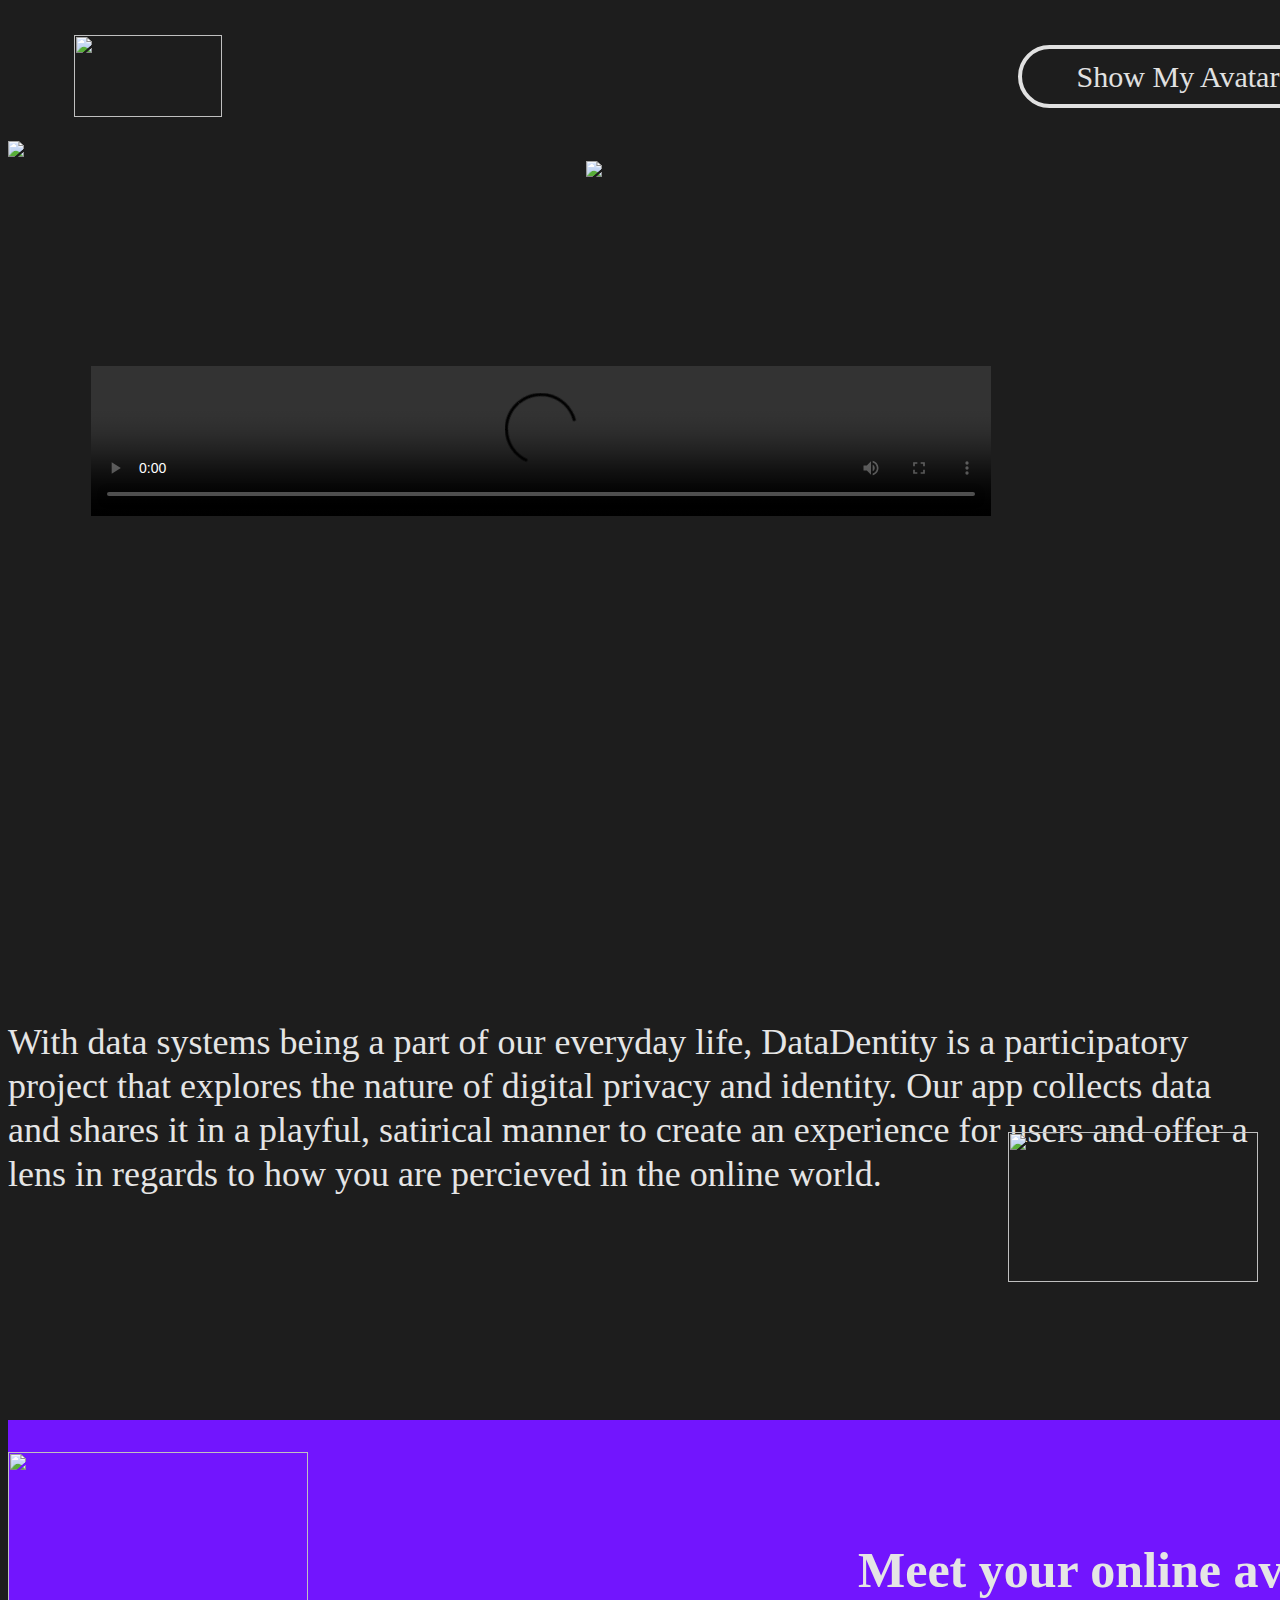
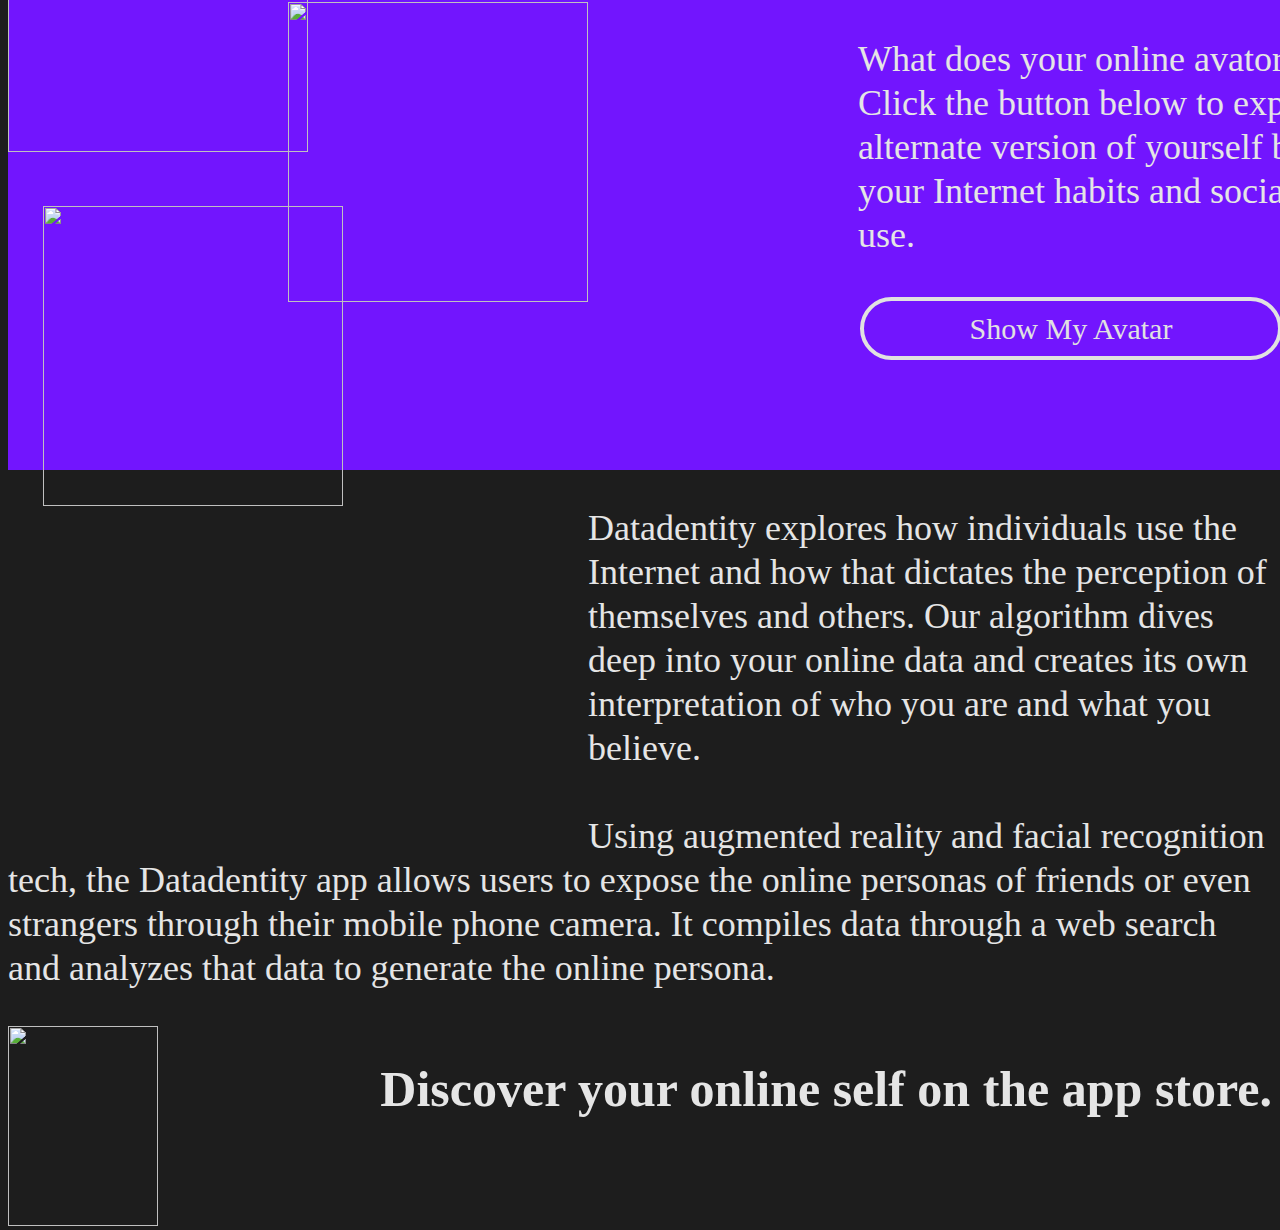
==== index.html @ 777b7f0d "Add files via upload" ====
<!DOCTYPE html>
<html>
    <head>
        <link href="stylesupdated.css" rel="stylesheet">
        <title>Datadentity</title>
    </head>
    <body>
        <div class="navBar" style="padding-left:66px; padding-top: 27px">
            <a href="index.html"><img src="assets/logo.png" width=148 height=82 > </a>
            <!--TODO update link to the generate page-->
            <a href="page2.html" class="button navbutton">Show My Avatar</a>
        </div>

        <div id = "headerImage">
            <img src="assets/headerimage.png" height=524>
        </div>

        <div id="scrollImage">
            <img src="assets/scroll.png" height=40>
        </div>
<p class="marquee">
  <span> WHO ARE YOU TO US? WHO AM I TO YOU? WHO ARE WE TO EACH OTHER? WHO ARE YOU TO US? WHO AM I TO YOU? WHO ARE WE TO EACH OTHER? WHO ARE YOU TO US? WHO AM I TO YOU? WHO ARE WE TO EACH OTHER? WHO ARE YOU TO US? WHO AM I TO YOU? WHO ARE WE TO EACH OTHER? -&nbsp;</span>
</p>

<div id="video">
    <video width="900" controls>
        <source src="assets/datadentityVideo.mp4" type="video/mp4">
    </video>
</div>


<div id="bodytext1">
    <div id=vidtext>
            <p>With data systems being a part of our everyday life, DataDentity is a participatory project 
                that explores the nature of digital privacy and identity. Our app collects data and shares 
                it in a playful, satirical manner to create an experience for users 
                and offer a lens in regards to how you are percieved in the online world.</p>
    </div>
</div>

<div id="vidlogo">
    <img src="assets/logo.png" width=250 height=150 >
</div>
    

        <div class="purplebox">
            <div id="avatartext">
                <h1>Meet your online avatar.</h1>
                <p>What does your online avator look like? Click the button below to experience an alternate version of yourself based on your Internet habits and social media use.</p>
                <a  href="page2.html" class="button outlinedbutton">Show My Avatar</a>  
            </div>
            <div id="pics">
            <div id="avatar1">
                <img src="assets/birdimage.png" width=300 height=300>
            </div>
            <div id="avatar2">
                <img src="assets/dogimage.png" width=300 height=300>
            </div>
            <div id="avatar3">
                <img src="assets/pandaimage.png" width=300 height=300>
            </div>
        </div>
</div>


<div id="bodytext2">
    <p>Datadentity explores how individuals use the Internet and how that dictates the perception
         of themselves and others. Our algorithm dives deep into your online data and creates its 
         own interpretation of who you are and what you believe. <br><br>

        Using augmented reality and facial recognition tech, the Datadentity app allows users to 
        expose the online personas of friends or even strangers through their mobile phone camera. 
        It compiles data through a web search and analyzes that data to generate the online persona.</p>
</div>


<div id="greybox">
    <div id="appImage">
        <img src="assets/appimage.png" width=150 height=200>
     </div>
    <div id="apptext">
        <h1>Discover your online self on the app store.</h1>
    </div>
</div>

<!-- <div id="footer">
        <img src="assets/logo.png" width=200 height=150>
    </div> -->

    </body>
</html>
---- stylesupdated.css ----
@font-face {
    font-family: 'inter-regular';
    src: url('fonts/inter_regular.eot');
    src: url('fonts/inter_regular.eot?#iefix') format('embedded-opentype');
    src: url('fonts/inter-regular.svg#Inter-Regular') format('svg'),
         url('fonts/inter-regular.ttf') format('truetype'),
         url('fonts/inter-regular.woff') format('woff');
    font-weight: normal;
    font-style: normal;
  }
  @font-face {
    font-family: 'inter-bold';
    src: url('fonts/inter-bold.eot');
    src: url('fonts/inter-bold.eot?#iefix') format('embedded-opentype'),
         url('fonts/inter-bold.svg#Inter-Bold') format('svg'),
         url('fonts/inter-bold.ttf') format('truetype'),
         url('fonts/inter-bold.woff') format('woff');
    font-weight: normal;
    font-style: normal;
  }
  .marquee {
  margin: 0 auto;
  white-space: nowrap;
  
  width: 1630px;
  height: 121px;
 
  top: 831px;
  color: white;
  font-family: inter-bold;
  color: #FD7535;
  font-size: 50px;
}

.marquee span {
  display: inline-block;
  padding-left: 100%;
  animation: marquee 28s linear infinite;
  font-family: inter-bold;
  color: #FD7535;
  font-size: 50px;
}

.marquee2 span {
  animation-delay: 2.5s;
}

@keyframes marquee {
  0% {
    transform: translate(0, 0);
  }
  100% {
    transform: translate(-100%, 0);
  }
}
  
  body{
      background-color: #1D1D1D;
  }
  a {
    text-decoration: none;

  }

  div {
    display: block;
  }
  .button {
      font-family: inter-regular;
      font-size: 30px;
      color: #E1E1E1;
      text-transform: capitalize;
      text-align: center;
      vertical-align: middle;
        display: inline-block;
        margin: 4px 2px;
  }

.navbutton {
	border: 4px solid #E1E1E1;
	border-radius: 100px;
	background: none;
	position: absolute;
  width: 312px;
  line-height: 55px;
	height: 55px;
	left: 1016px;
	top: 41px;
}
.outlinedbutton {
	border: 4px solid #E1E1E1;
	border-radius: 100px;
	background: none;
  width: 414px;
  line-height: 55px;
  height: 55px;
}
.purplebutton {
	border-radius: 100px;
	background: #7215FE;
	position: absolute;
	width: 414px;
	height: 94.54px;
	left: 513px;
	top: 554px;
}
  h1{
	font-family: inter-bold;
	font-style: normal;
	font-size: 50px;
	line-height: 61px;
	color: #E5E5E5;
}

p{
  font-family: inter-regular;
font-style: normal;
font-weight: 500;
font-size: 36px;
line-height: 44px;
color: #E5E5E5;
}

.navBar {
    overflow: hidden;
    padding-bottom: 20px;
     left: 66px;
top: 27px;
  }
  
.navBar a {
    float:left;
  
}

#bodytext1 {
	font-family: inter-regular;
	font-style: normal;
	font-weight: 500;
	font-size: 36px;
	line-height: 44px;
	color: #E5E5E5;
}
#bodytext2 {
	font-family: inter-regular;
	font-style: normal;
	font-weight: 500;
	font-size: 36px;
	line-height: 44px;
	color: #E5E5E5;

}
#bodytext3 {
	font-family: inter-regular;
	font-style: normal;
	font-weight: 500;
	font-size: 26px;
	line-height: 44px;
	color: #E5E5E5;
}
#scrollImage {
    margin-left: auto;
    margin-right: auto;
	width: 108px;
	height: 84px;
	left: 100px;
}

#video {
	display: block;
  margin-left: auto;
  margin-right: auto;
  width: 1098px;
	height: 618px;

}

.purplebox {

  width: 1440px;
  height: 650px;
  /* top: 2427px; */
  background-color: #7215FE;
}



  #generatebutton {
    font-family: inter-regular;
    font-size: 30px;
    line-height: 36px;
    margin-left: auto;
  margin-right: auto;

}

#caption {
  font-family: inter-regular;
	font-style: normal;
	font-weight: 500;
	font-size: 22px;
	line-height: 44px;
	color: #E5E5E5;
}

#avatar1 {
  z-index: 1;
  position: absolute;
}
#avatar2 {
  z-index: 2;
  margin-left:280px;
  position:relative;
  top:150px;
 
}
#avatar3 {
  z-index: 3;
  margin-left: 35px;
  position:relative;
  top: 50px;
}

#vidtext {
  float:left;
}

#vidlogo {
  
    position: relative;
    margin-left: 1000px;
    bottom:100px;

}



#avatartext {
  position:relative;
  margin-left:850px;
  top:120px;

}

#pics {
  position:relative;
  float:left;
  bottom:392px;
  
}

#greybox {
  position: relative;
  background-color: grey;

}

#apptext {
  float:right;
 position:relative;


}


#appImage {
  float:left;
  position: relative;
}



.footer {
  position:fixed;
  bottom: 0;
  width: 100%;
  }
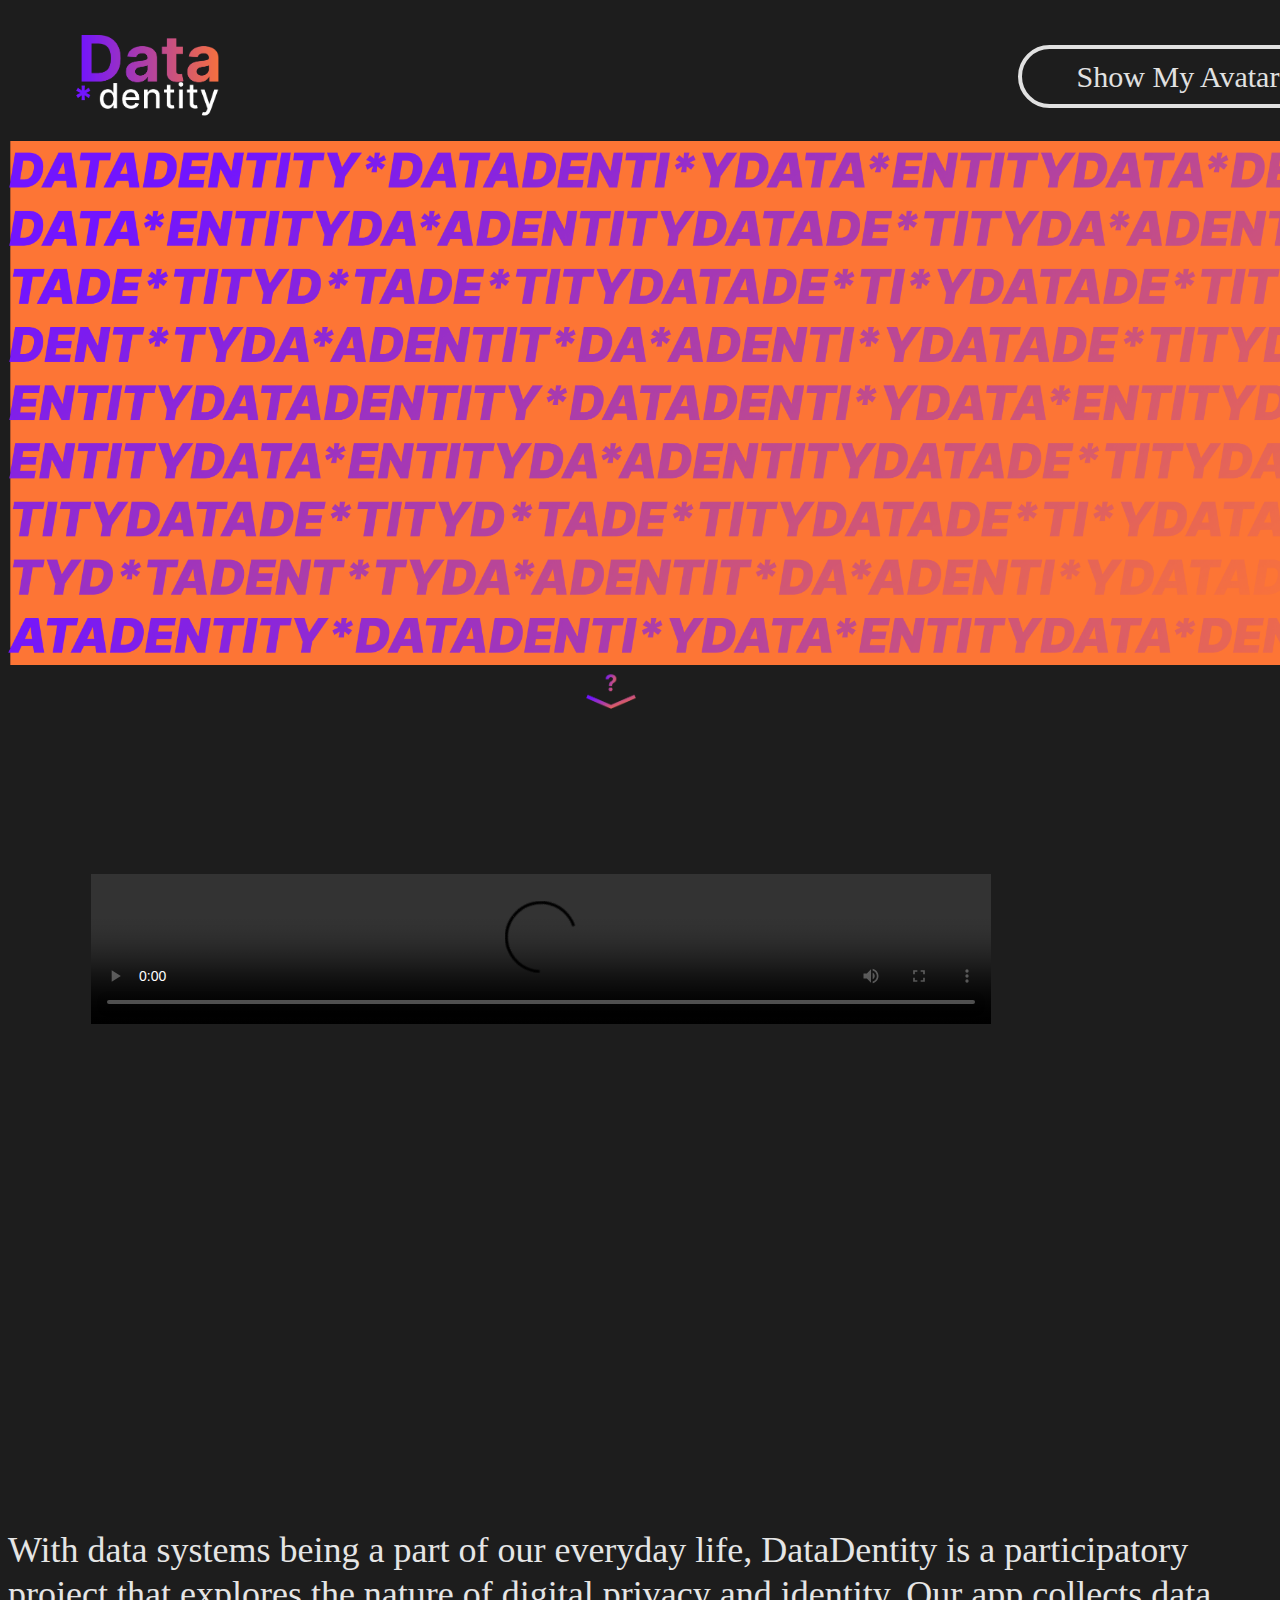
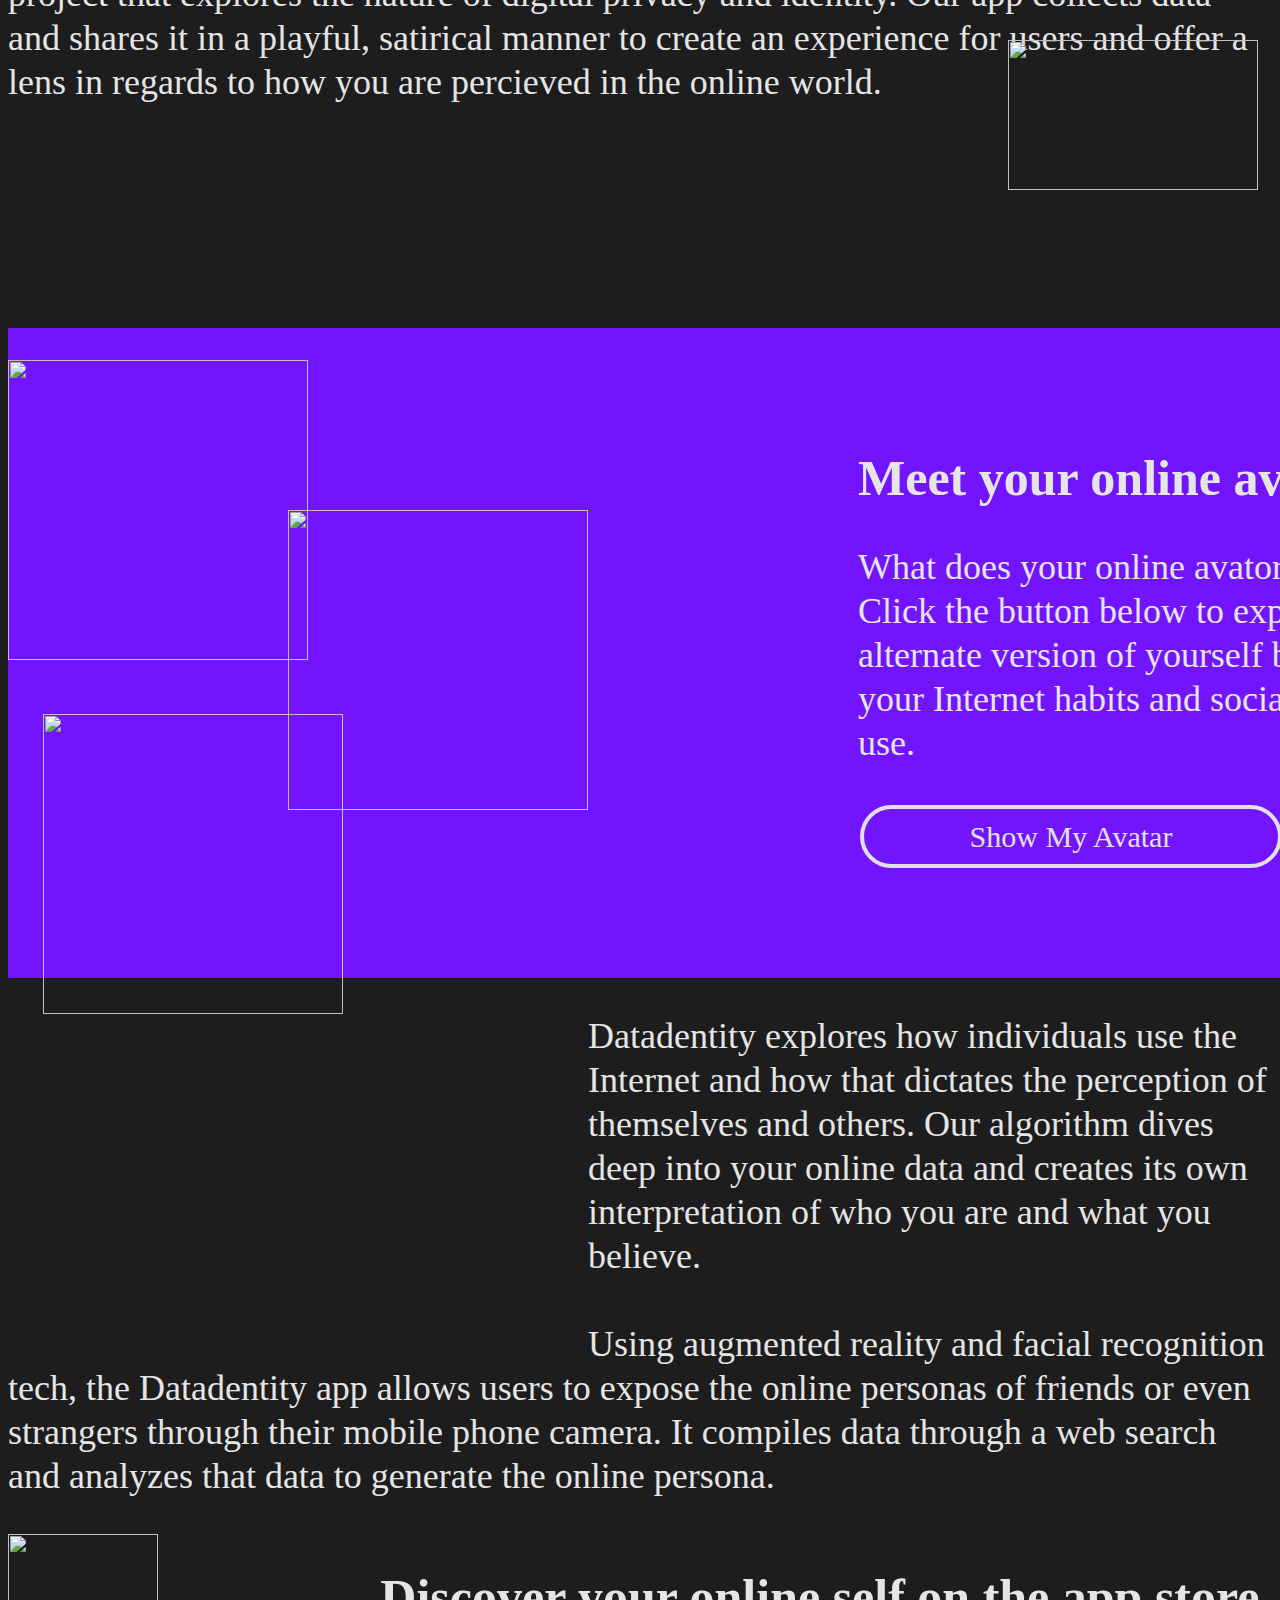
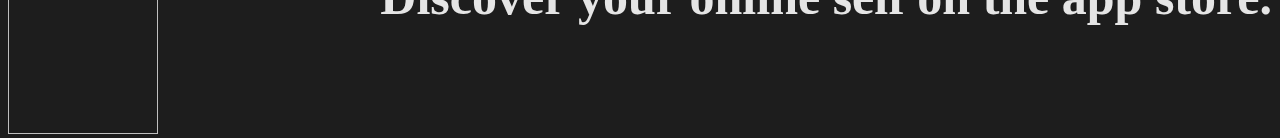
==== commit b0cbc713: "Update index.html" ====
--- a/index.html
+++ b/index.html
@@ -6,17 +6,17 @@
     </head>
     <body>
         <div class="navBar" style="padding-left:66px; padding-top: 27px">
-            <a href="index.html"><img src="assets/logo.png" width=148 height=82 > </a>
+            <a href="index.html"><img src="logo.png" width=148 height=82 > </a>
             <!--TODO update link to the generate page-->
             <a href="page2.html" class="button navbutton">Show My Avatar</a>
         </div>
 
         <div id = "headerImage">
-            <img src="assets/headerimage.png" height=524>
+            <img src="headerimage.png" height=524>
         </div>
 
         <div id="scrollImage">
-            <img src="assets/scroll.png" height=40>
+            <img src="scroll.png" height=40>
         </div>
 <p class="marquee">
   <span> WHO ARE YOU TO US? WHO AM I TO YOU? WHO ARE WE TO EACH OTHER? WHO ARE YOU TO US? WHO AM I TO YOU? WHO ARE WE TO EACH OTHER? WHO ARE YOU TO US? WHO AM I TO YOU? WHO ARE WE TO EACH OTHER? WHO ARE YOU TO US? WHO AM I TO YOU? WHO ARE WE TO EACH OTHER? -&nbsp;</span>
@@ -88,4 +88,4 @@
     </div> -->
 
     </body>
-</html>+</html>
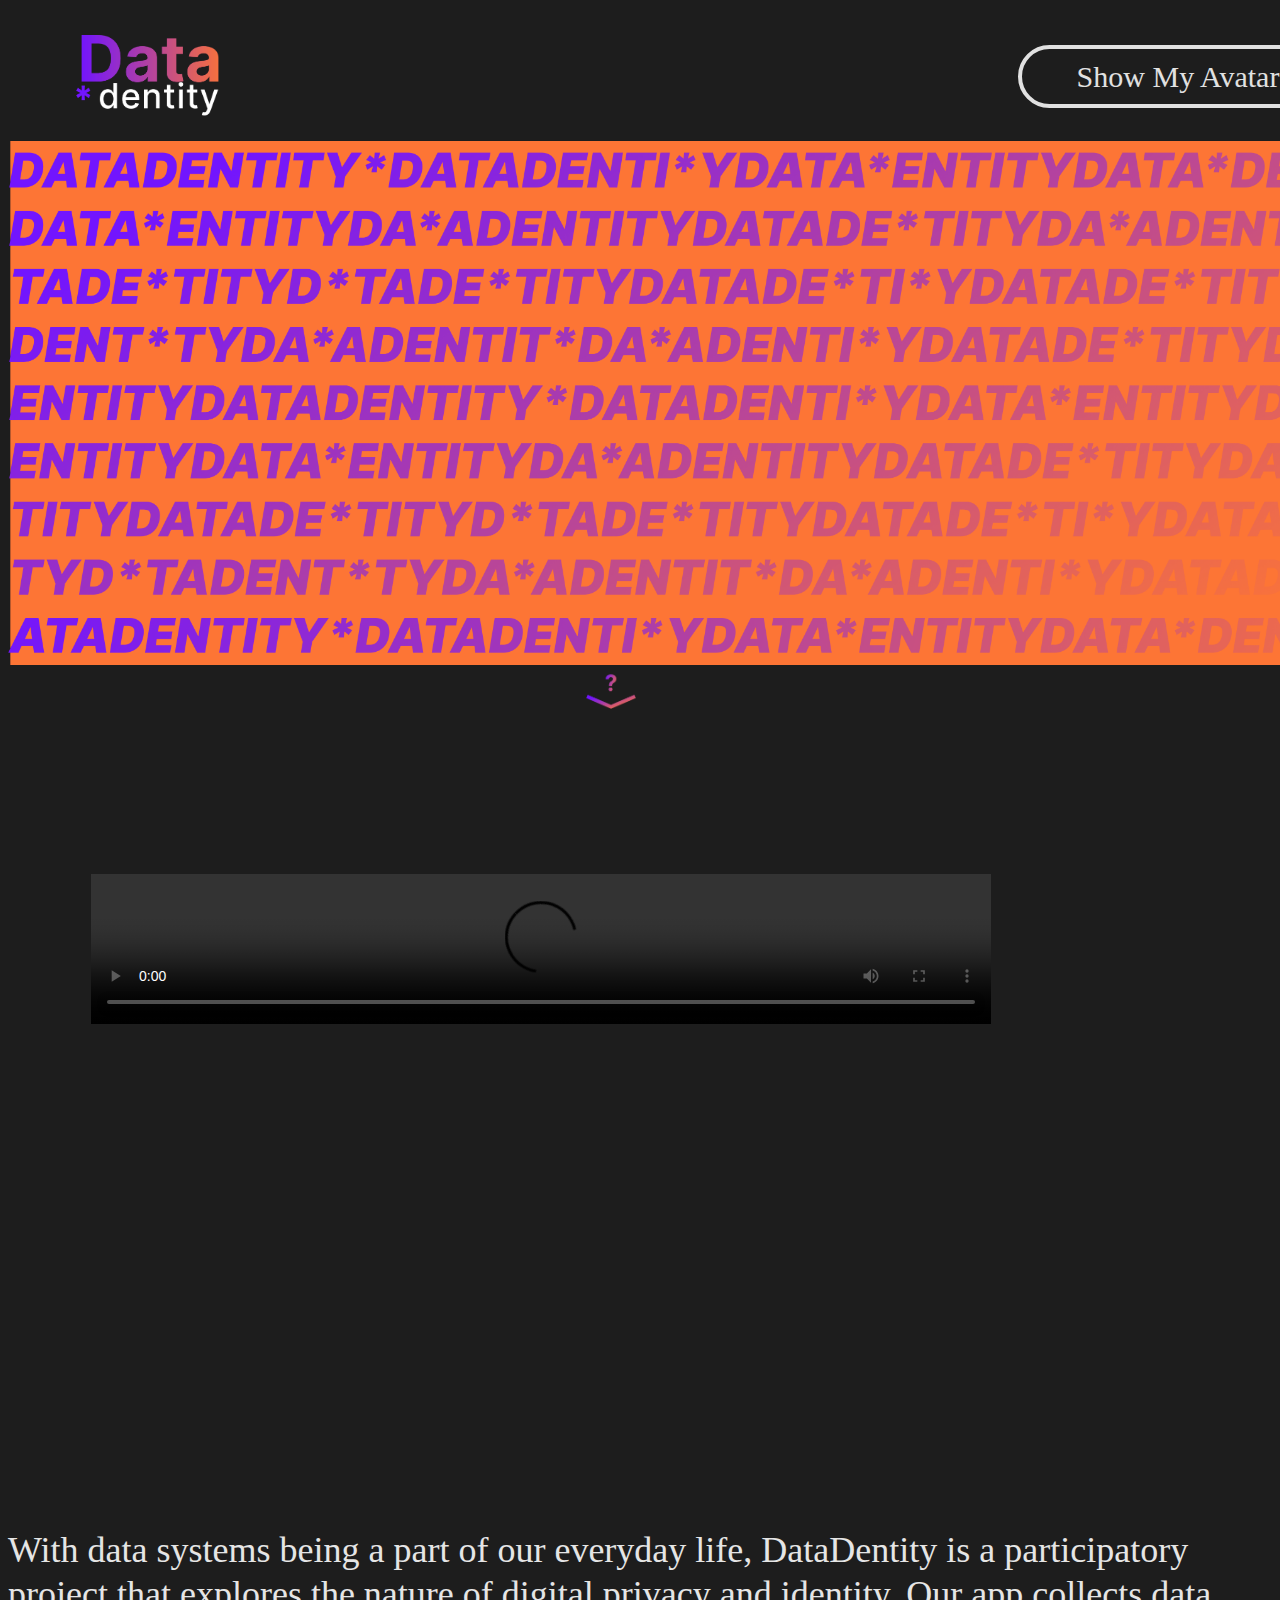
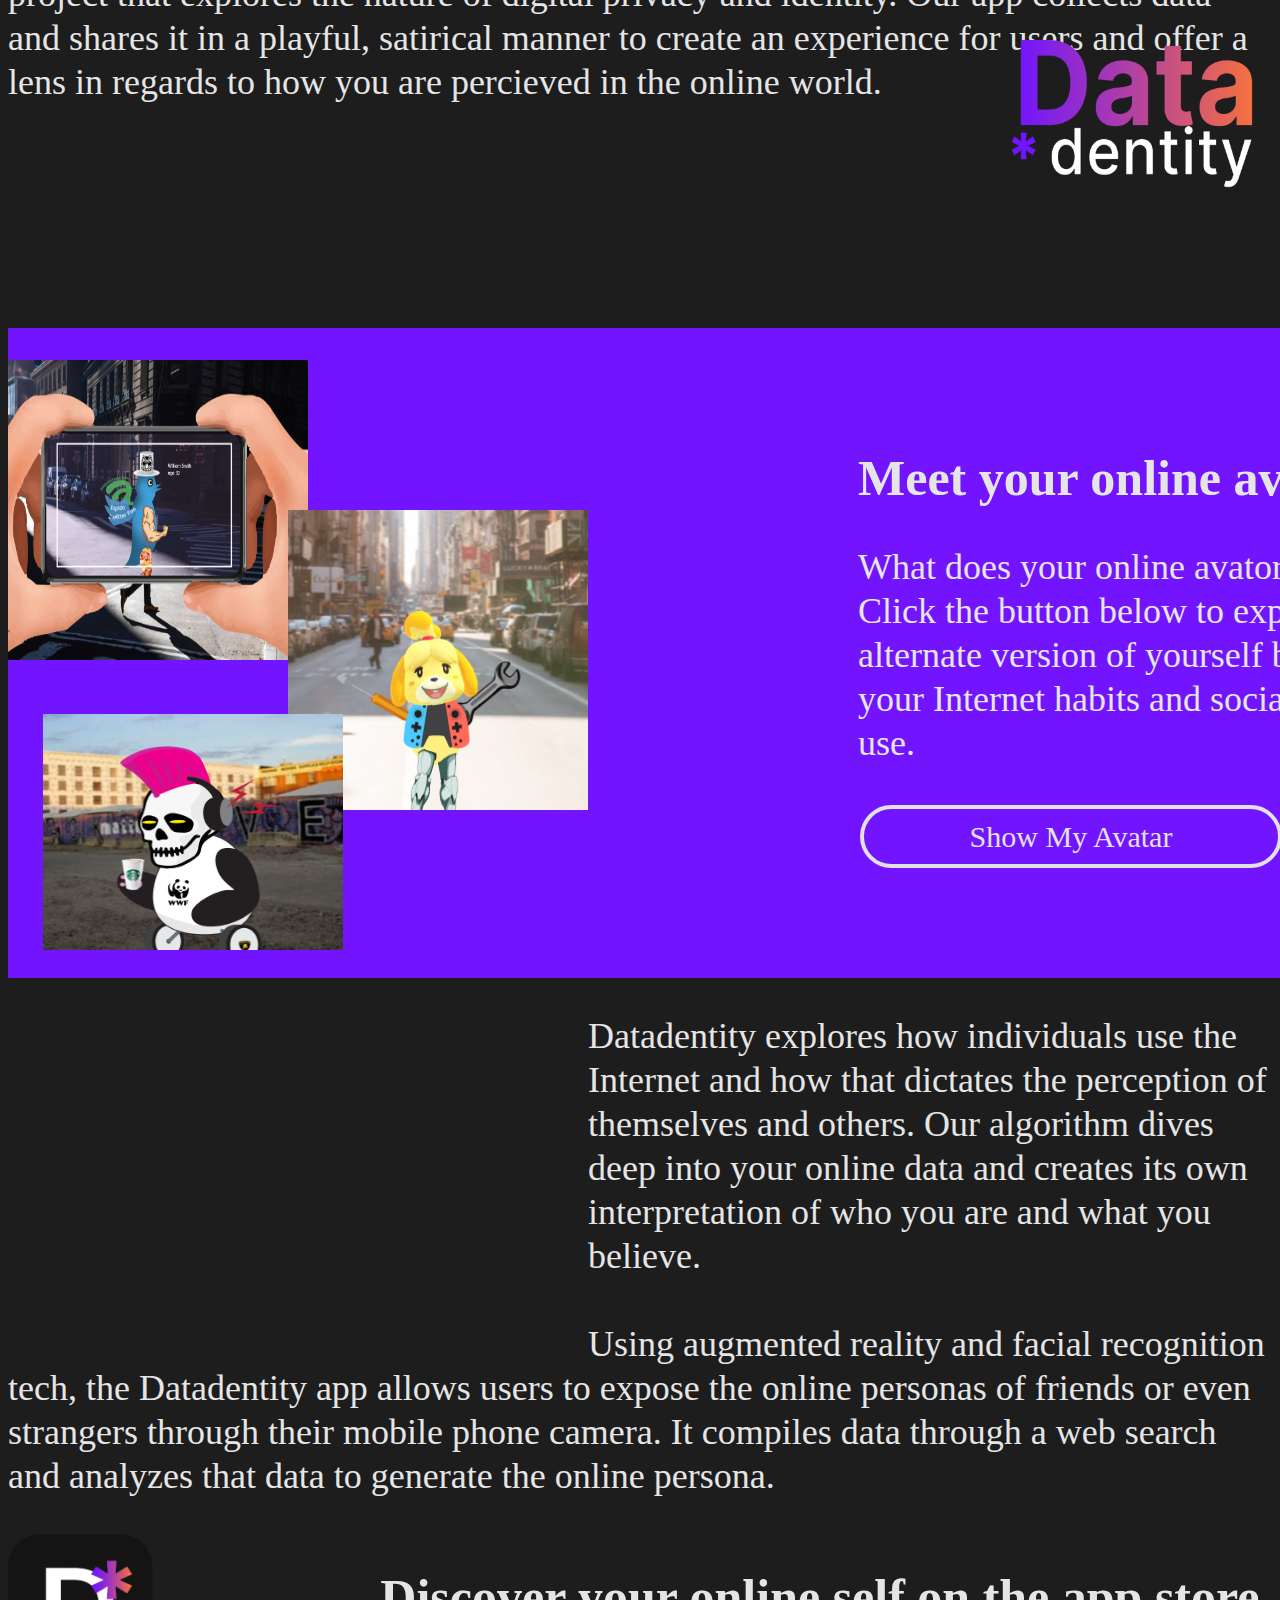
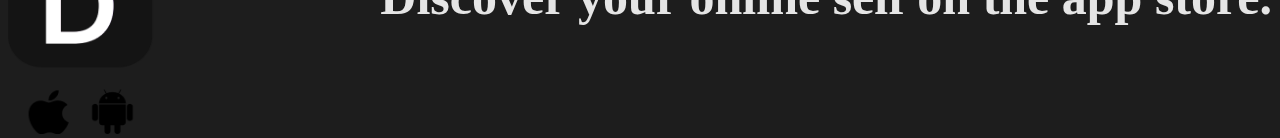
==== commit 2ff45759: "Update index.html" ====
--- a/index.html
+++ b/index.html
@@ -7,7 +7,6 @@
     <body>
         <div class="navBar" style="padding-left:66px; padding-top: 27px">
             <a href="index.html"><img src="logo.png" width=148 height=82 > </a>
-            <!--TODO update link to the generate page-->
             <a href="page2.html" class="button navbutton">Show My Avatar</a>
         </div>
 
@@ -24,7 +23,7 @@
 
 <div id="video">
     <video width="900" controls>
-        <source src="assets/datadentityVideo.mp4" type="video/mp4">
+        <source src="datadentityVideo.mp4" type="video/mp4">
     </video>
 </div>
 
@@ -39,7 +38,7 @@
 </div>
 
 <div id="vidlogo">
-    <img src="assets/logo.png" width=250 height=150 >
+    <img src="logo.png" width=250 height=150 >
 </div>
     
 
@@ -51,13 +50,13 @@
             </div>
             <div id="pics">
             <div id="avatar1">
-                <img src="assets/birdimage.png" width=300 height=300>
+                <img src="birdimage.png" width=300 height=300>
             </div>
             <div id="avatar2">
-                <img src="assets/dogimage.png" width=300 height=300>
+                <img src="dogimage.png" width=300 height=300>
             </div>
             <div id="avatar3">
-                <img src="assets/pandaimage.png" width=300 height=300>
+                <img src="pandaimage.png" width=300 height=300>
             </div>
         </div>
 </div>
@@ -76,7 +75,7 @@
 
 <div id="greybox">
     <div id="appImage">
-        <img src="assets/appimage.png" width=150 height=200>
+        <img src="appimage.png" width=150 height=200>
      </div>
     <div id="apptext">
         <h1>Discover your online self on the app store.</h1>
@@ -84,7 +83,7 @@
 </div>
 
 <!-- <div id="footer">
-        <img src="assets/logo.png" width=200 height=150>
+        <img src="logo.png" width=200 height=150>
     </div> -->
 
     </body>
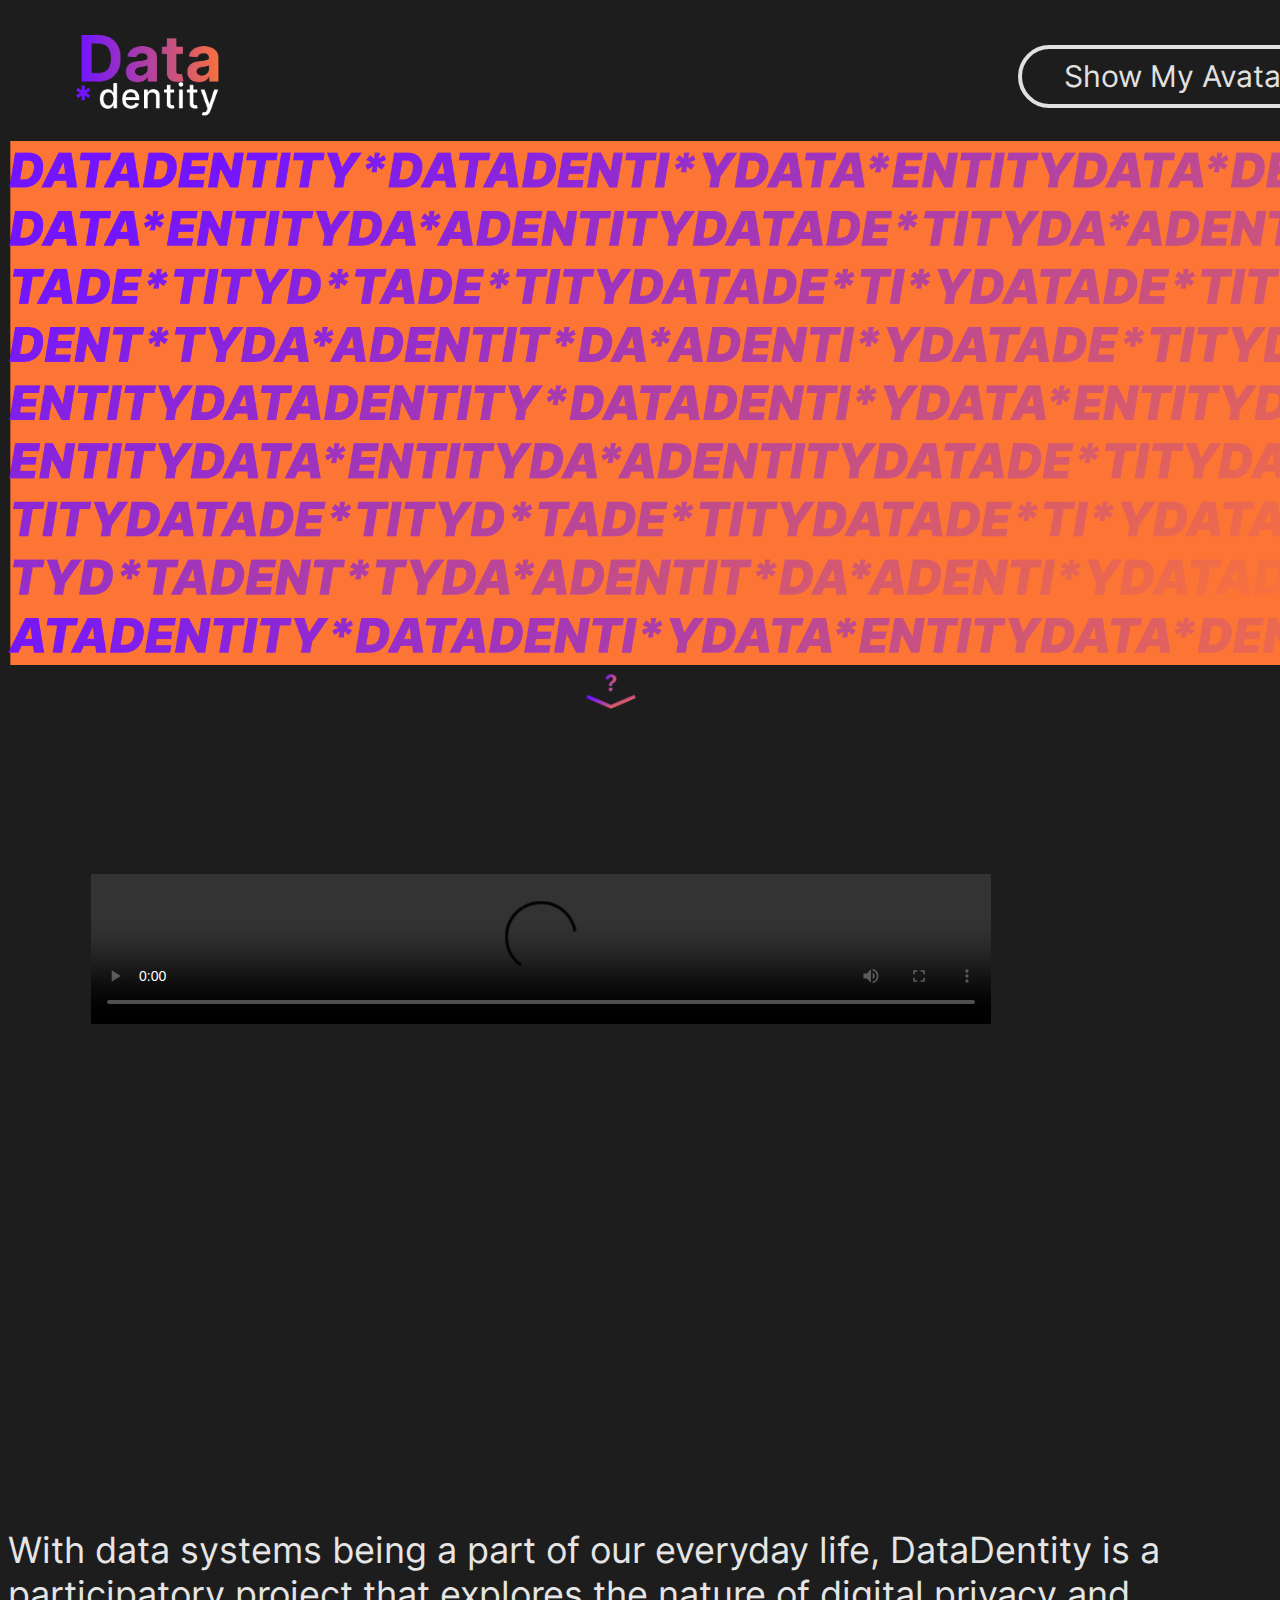
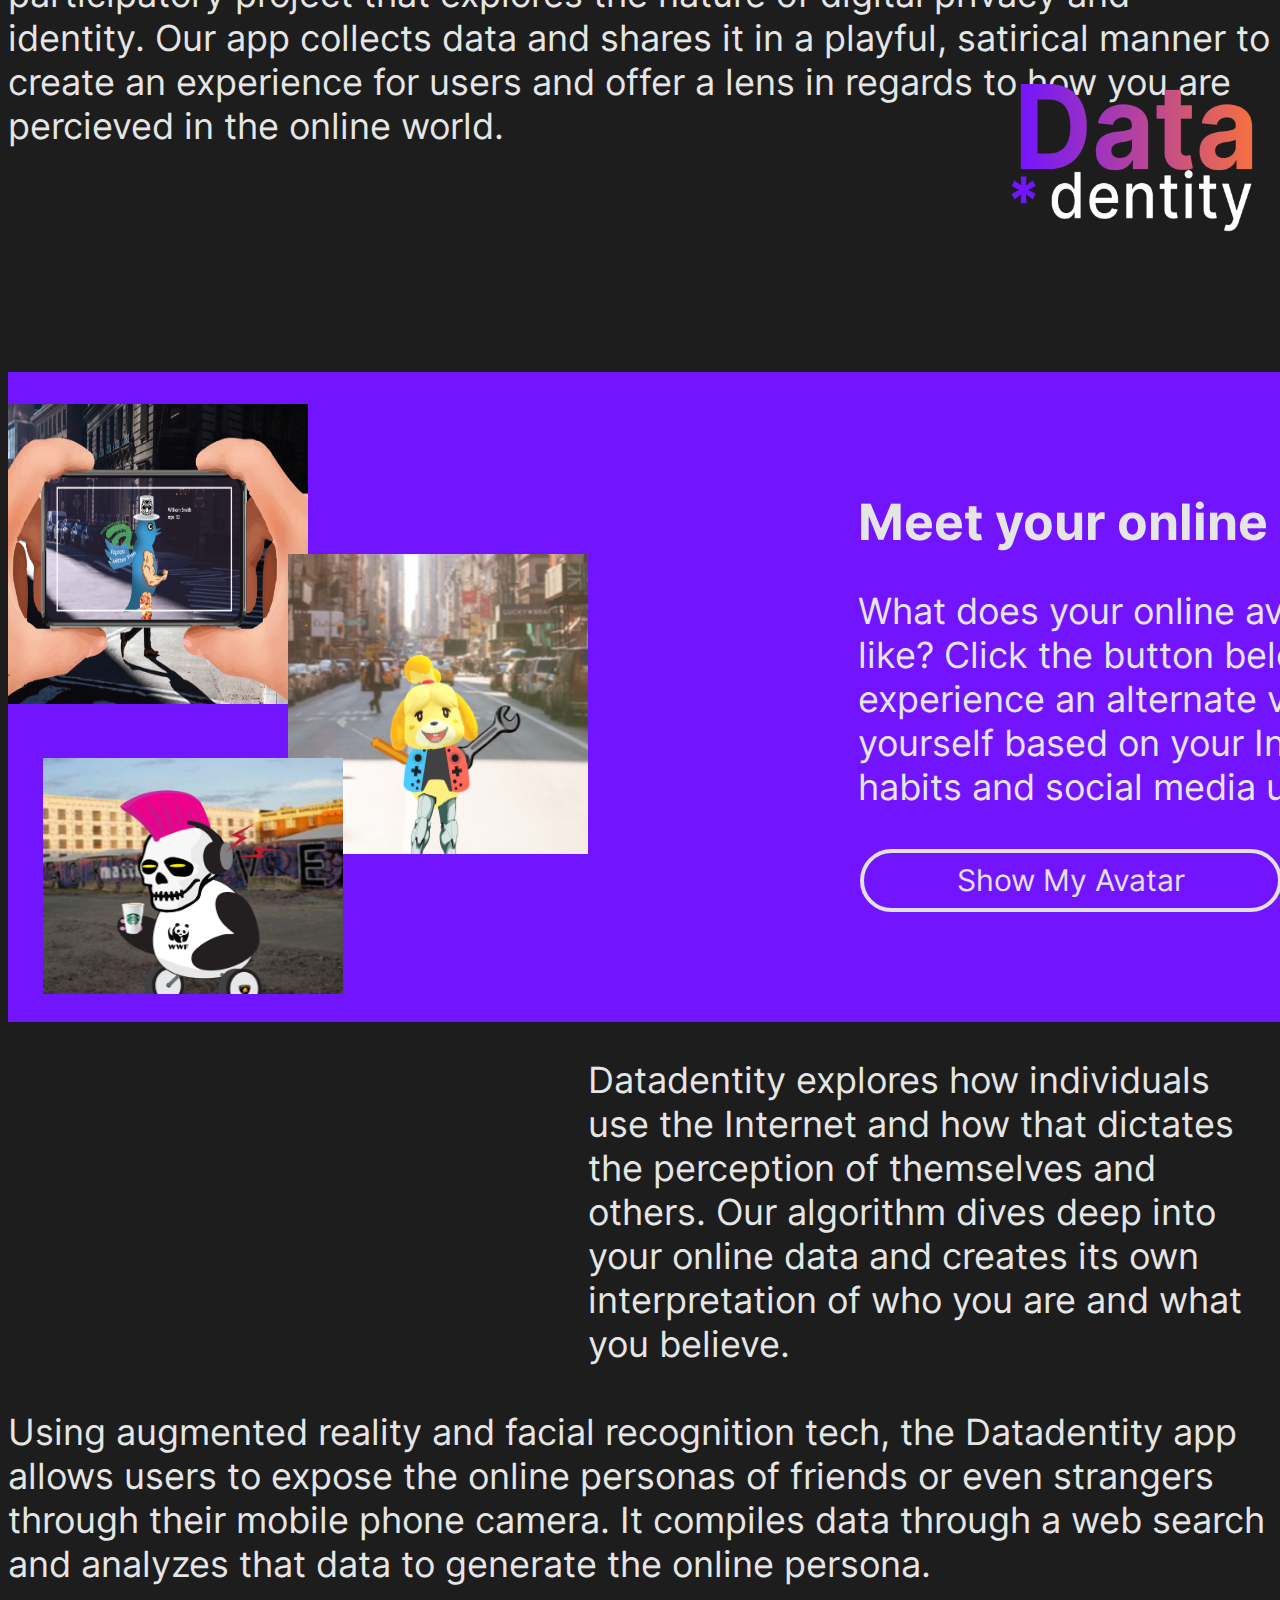
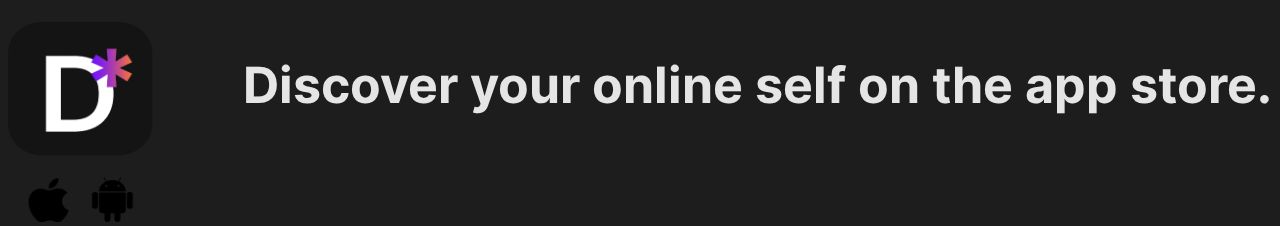
==== commit 838049c3: "Update video src" ====
--- a/index.html
+++ b/index.html
@@ -23,7 +23,7 @@
 
 <div id="video">
     <video width="900" controls>
-        <source src="datadentityVideo.mp4" type="video/mp4">
+        <source src="datadentityVideoTheSmallest.mp4" type="video/mp4">
     </video>
 </div>
 
--- a/stylesupdated.css
+++ b/stylesupdated.css
@@ -1,20 +1,20 @@
 @font-face {
     font-family: 'inter-regular';
-    src: url('fonts/inter_regular.eot');
-    src: url('fonts/inter_regular.eot?#iefix') format('embedded-opentype');
-    src: url('fonts/inter-regular.svg#Inter-Regular') format('svg'),
-         url('fonts/inter-regular.ttf') format('truetype'),
-         url('fonts/inter-regular.woff') format('woff');
+    src: url('inter_regular.eot');
+    src: url('inter_regular.eot?#iefix') format('embedded-opentype');
+    src: url('inter-regular.svg#Inter-Regular') format('svg'),
+         url('inter-regular.ttf') format('truetype'),
+         url('inter-regular.woff') format('woff');
     font-weight: normal;
     font-style: normal;
   }
   @font-face {
     font-family: 'inter-bold';
-    src: url('fonts/inter-bold.eot');
-    src: url('fonts/inter-bold.eot?#iefix') format('embedded-opentype'),
-         url('fonts/inter-bold.svg#Inter-Bold') format('svg'),
-         url('fonts/inter-bold.ttf') format('truetype'),
-         url('fonts/inter-bold.woff') format('woff');
+    src: url('inter-bold.eot');
+    src: url('inter-bold.eot?#iefix') format('embedded-opentype'),
+         url('inter-bold.svg#Inter-Bold') format('svg'),
+         url('inter-bold.ttf') format('truetype'),
+         url('inter-bold.woff') format('woff');
     font-weight: normal;
     font-style: normal;
   }
@@ -276,4 +276,4 @@
   width: 100%;
   }
 
-  +  
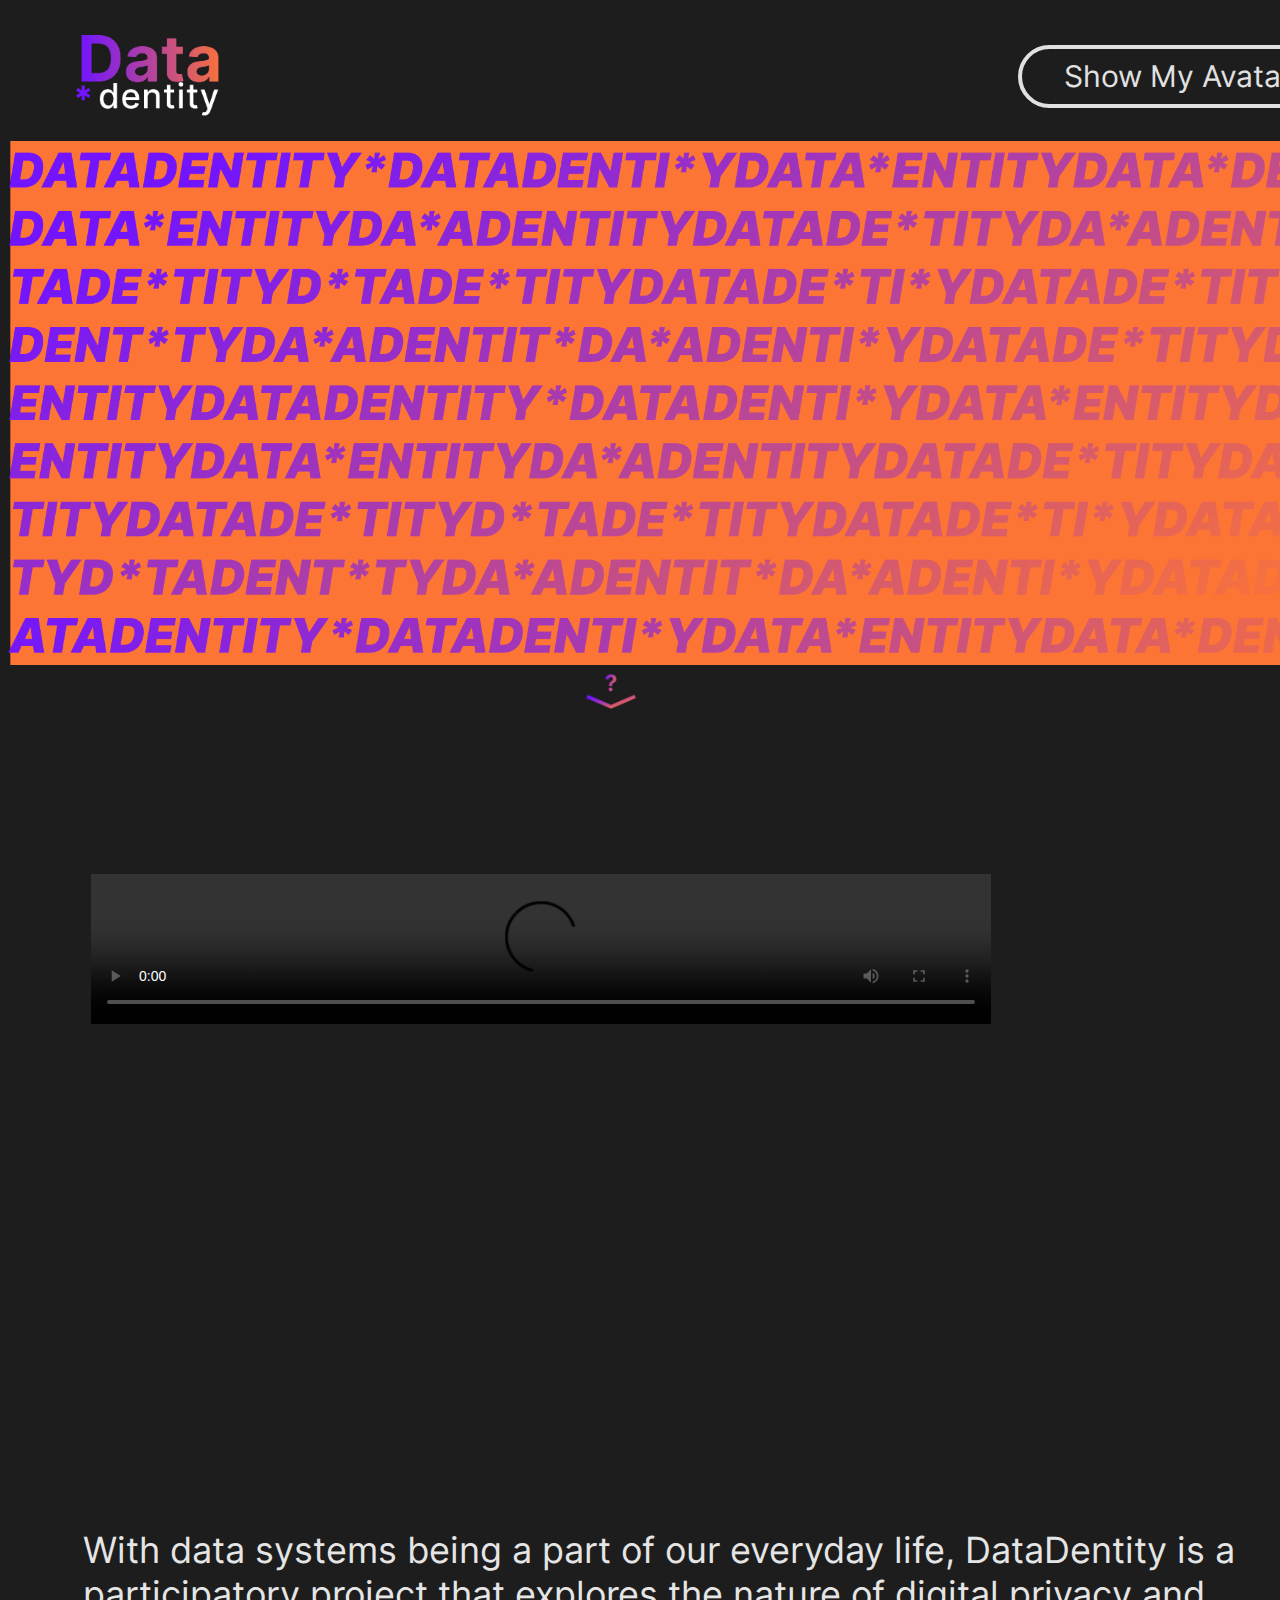
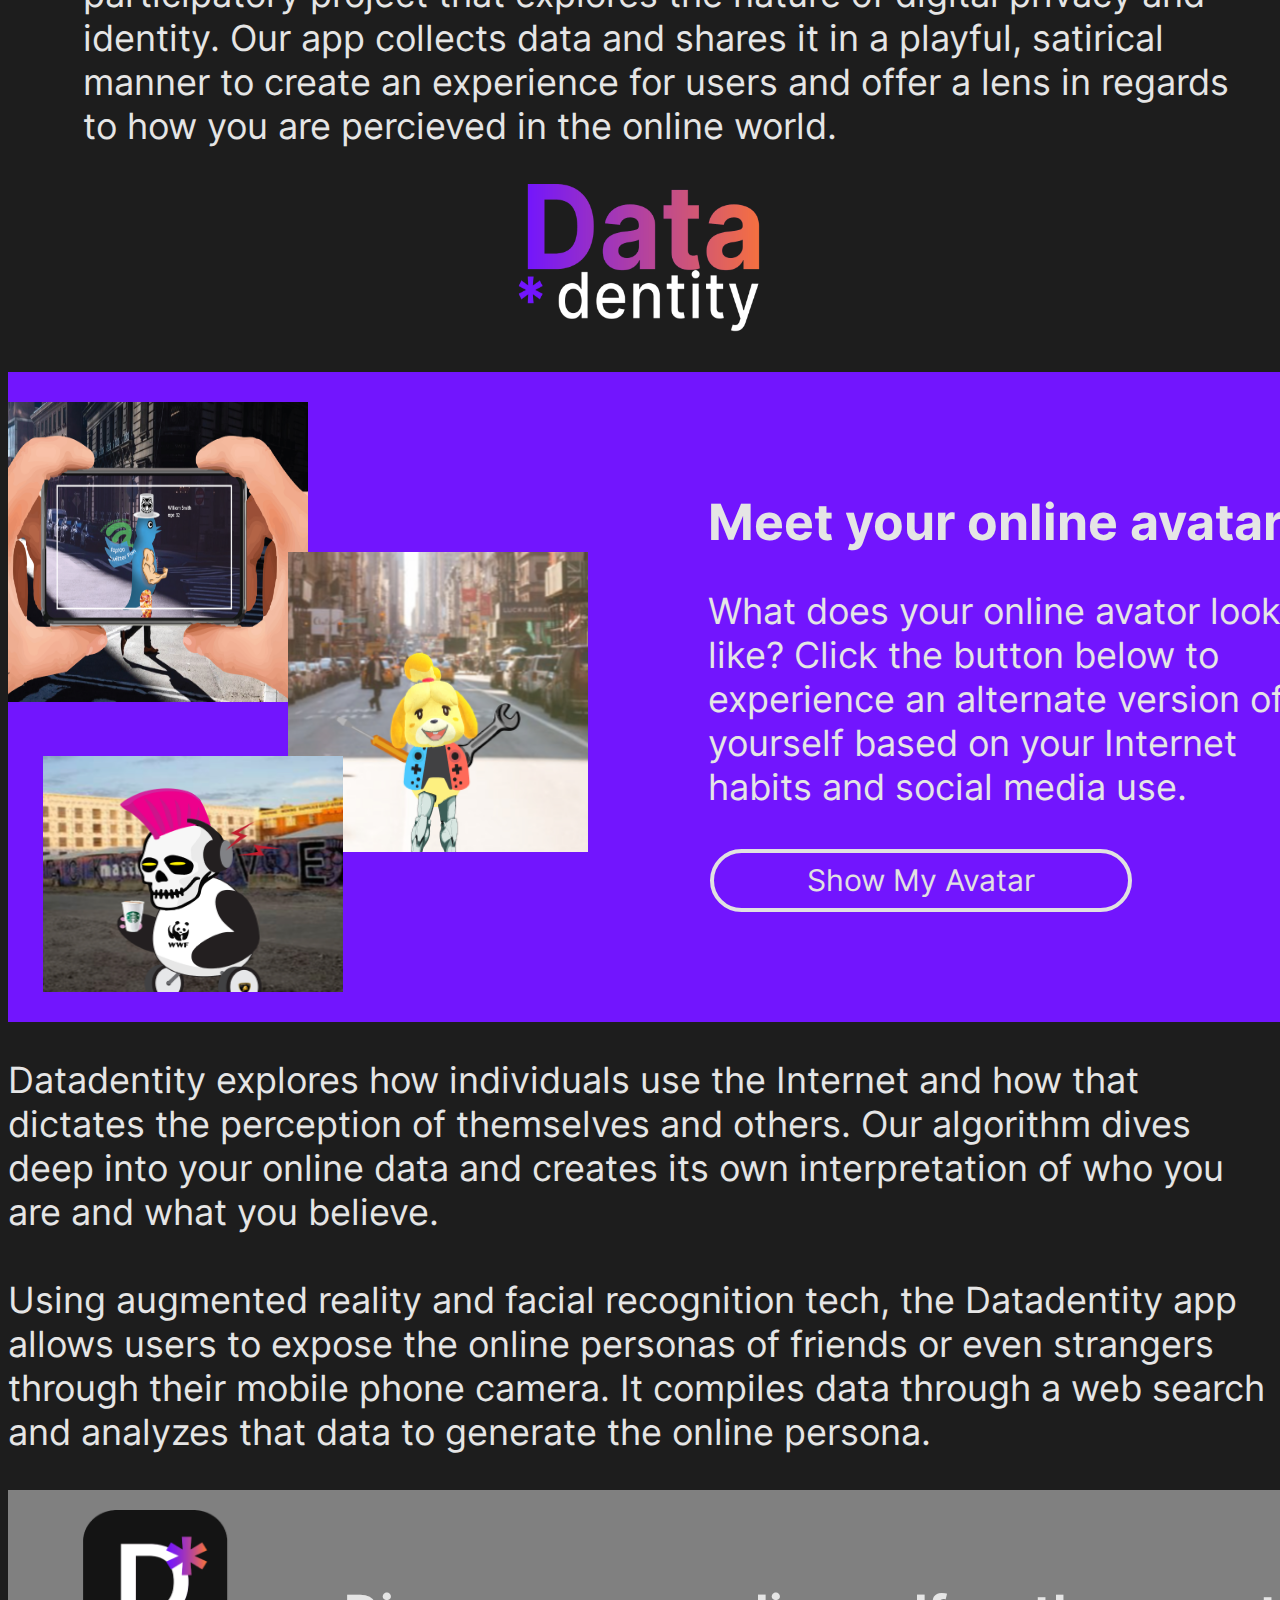
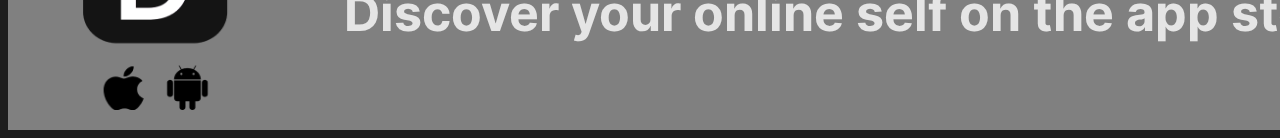
==== commit 58acb343: "bugFix" ====
--- a/index.html
+++ b/index.html
@@ -42,23 +42,24 @@
 </div>
     
 
-        <div class="purplebox">
-            <div id="avatartext">
-                <h1>Meet your online avatar.</h1>
-                <p>What does your online avator look like? Click the button below to experience an alternate version of yourself based on your Internet habits and social media use.</p>
-                <a  href="page2.html" class="button outlinedbutton">Show My Avatar</a>  
-            </div>
-            <div id="pics">
-            <div id="avatar1">
-                <img src="birdimage.png" width=300 height=300>
-            </div>
-            <div id="avatar2">
-                <img src="dogimage.png" width=300 height=300>
-            </div>
-            <div id="avatar3">
-                <img src="pandaimage.png" width=300 height=300>
-            </div>
+<div class="purplebox">
+    <div id="pics">
+        <div id="avatar1">
+            <img src="birdimage.png" width=300 height=300>
         </div>
+        <div id="avatar2">
+            <img src="dogimage.png" width=300 height=300>
+        </div>
+        <div id="avatar3">
+            <img src="pandaimage.png" width=300 height=300>
+        </div>
+    </div>
+    <div id="avatartext">
+        <h1>Meet your online avatar.</h1>
+        <p>What does your online avator look like? Click the button below to experience an alternate version of yourself based on your Internet habits and social media use.</p>
+        <a  href="page2.html" class="button outlinedbutton">Show My Avatar</a>  
+    </div>
+            
 </div>
 
 
--- a/stylesupdated.css
+++ b/stylesupdated.css
@@ -148,7 +148,6 @@
 	font-size: 36px;
 	line-height: 44px;
 	color: #E5E5E5;
-
 }
 #bodytext3 {
 	font-family: inter-regular;
@@ -168,8 +167,7 @@
 
 #video {
 	display: block;
-  margin-left: auto;
-  margin-right: auto;
+  margin: 0 auto;
   width: 1098px;
 	height: 618px;
 
@@ -181,16 +179,22 @@
   height: 650px;
   /* top: 2427px; */
   background-color: #7215FE;
+  flex-direction: row;
 }
 
 
 
   #generatebutton {
     font-family: inter-regular;
+    color: #E1E1E1;
     font-size: 30px;
     line-height: 36px;
-    margin-left: auto;
-  margin-right: auto;
+    border: 4px solid #1D1D1D;
+	  border-radius: 100px;
+    background-color: #7215FE;
+    padding:15px;
+    display: block;
+    margin: 0 auto;
 
 }
 
@@ -223,13 +227,12 @@
 
 #vidtext {
   float:left;
+  padding-left: 75px;
 }
 
 #vidlogo {
-  
     position: relative;
-    margin-left: 1000px;
-    bottom:100px;
+    text-align: center;
 
 }
 
@@ -237,27 +240,33 @@
 
 #avatartext {
   position:relative;
-  margin-left:850px;
+  margin-left:700px;
   top:120px;
+  padding-right: 100px;
 
 }
 
 #pics {
   position:relative;
   float:left;
-  bottom:392px;
+  bottom:-30px;
   
 }
 
 #greybox {
   position: relative;
   background-color: grey;
+  width: 1440px;
+  height: 240px;
 
 }
 
 #apptext {
   float:right;
  position:relative;
+ padding-right: 75px;
+ padding-top:60px;
+
 
 
 }
@@ -266,6 +275,8 @@
 #appImage {
   float:left;
   position: relative;
+  padding-left: 75px;
+  padding-top:20px;
 }
 
 
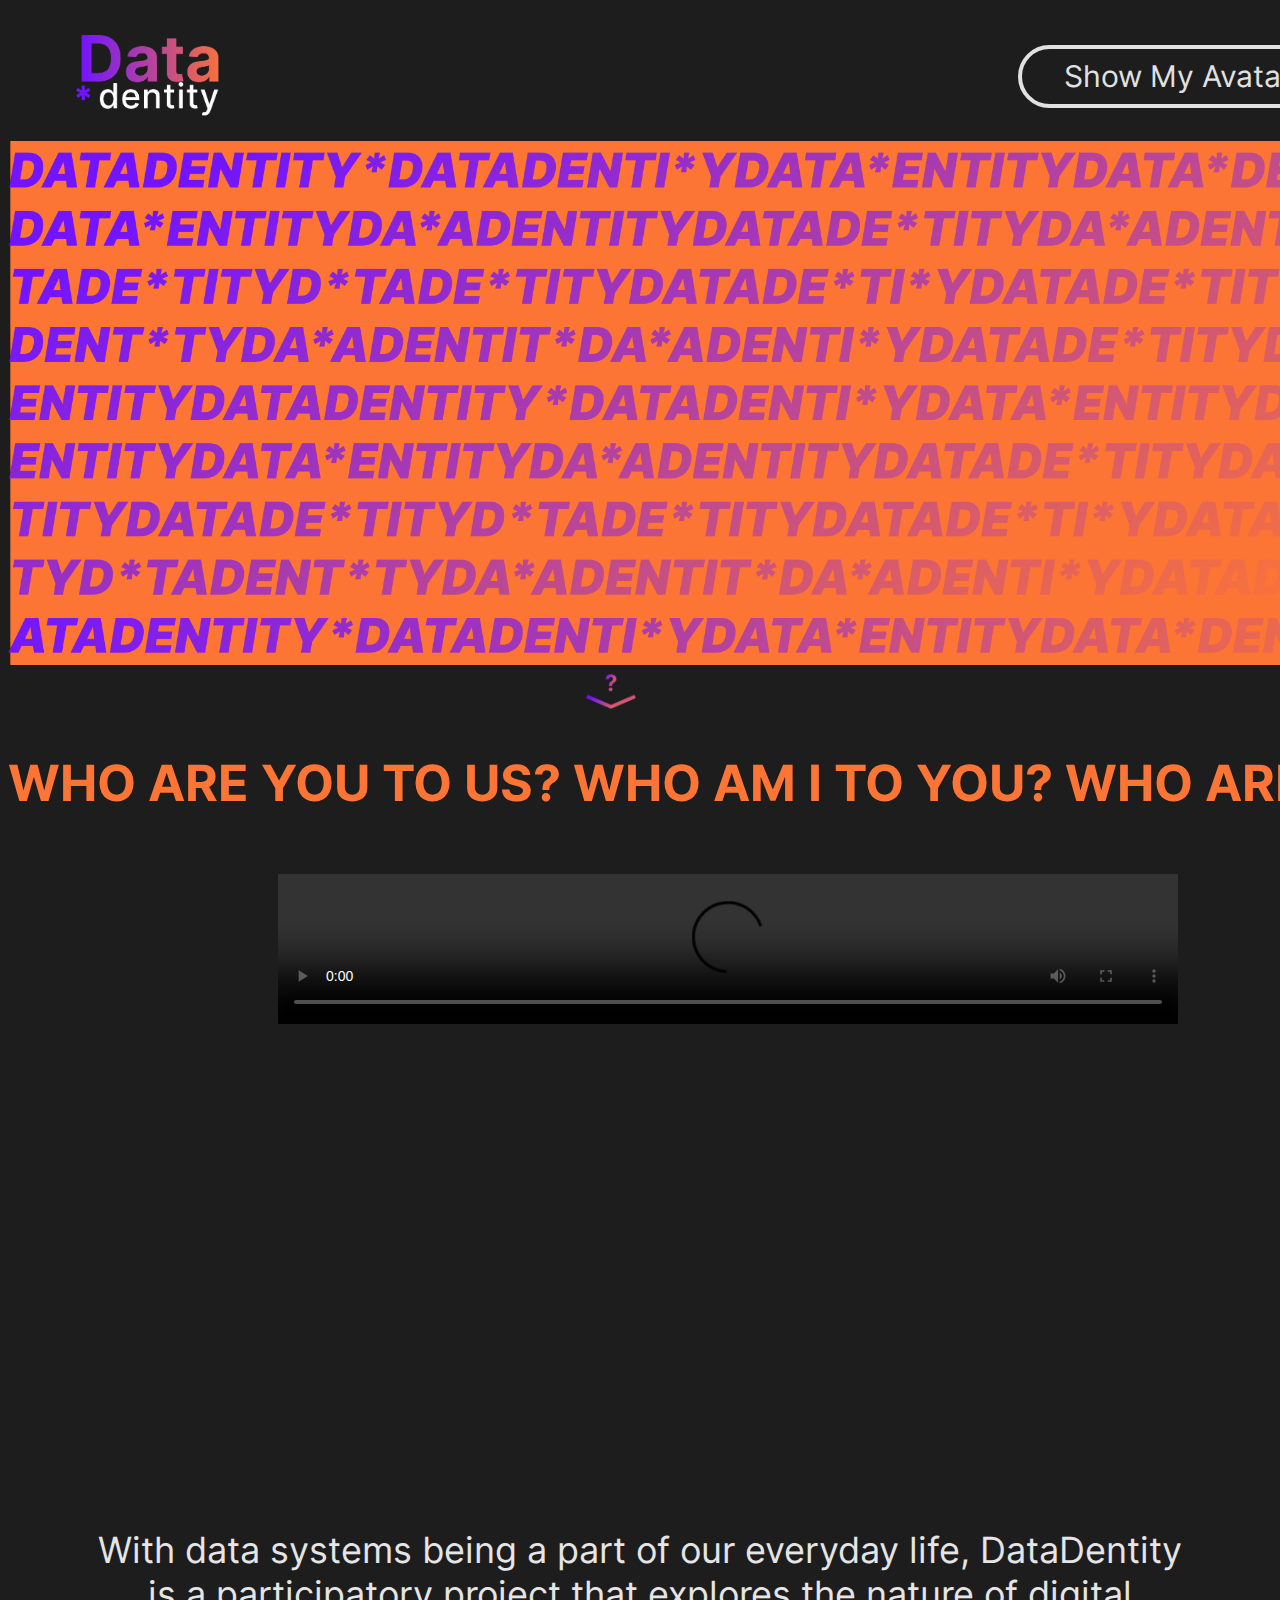
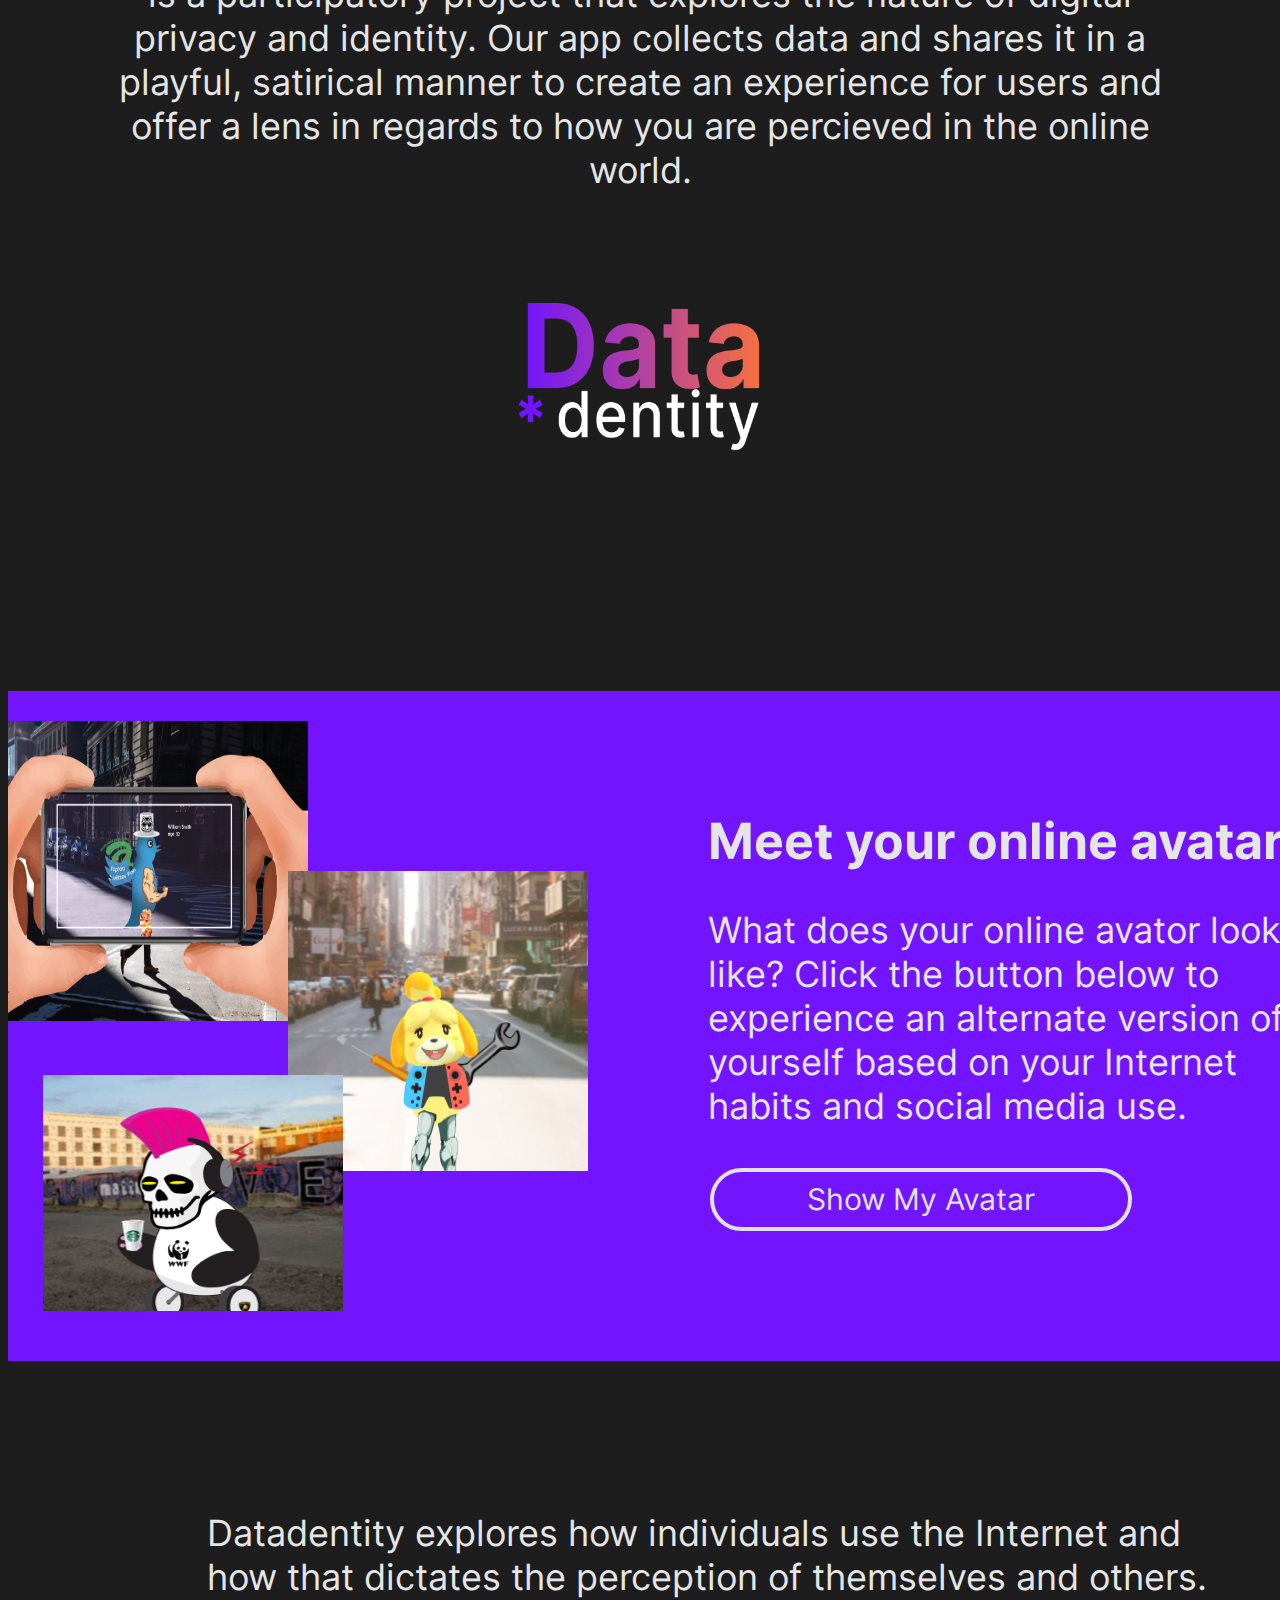
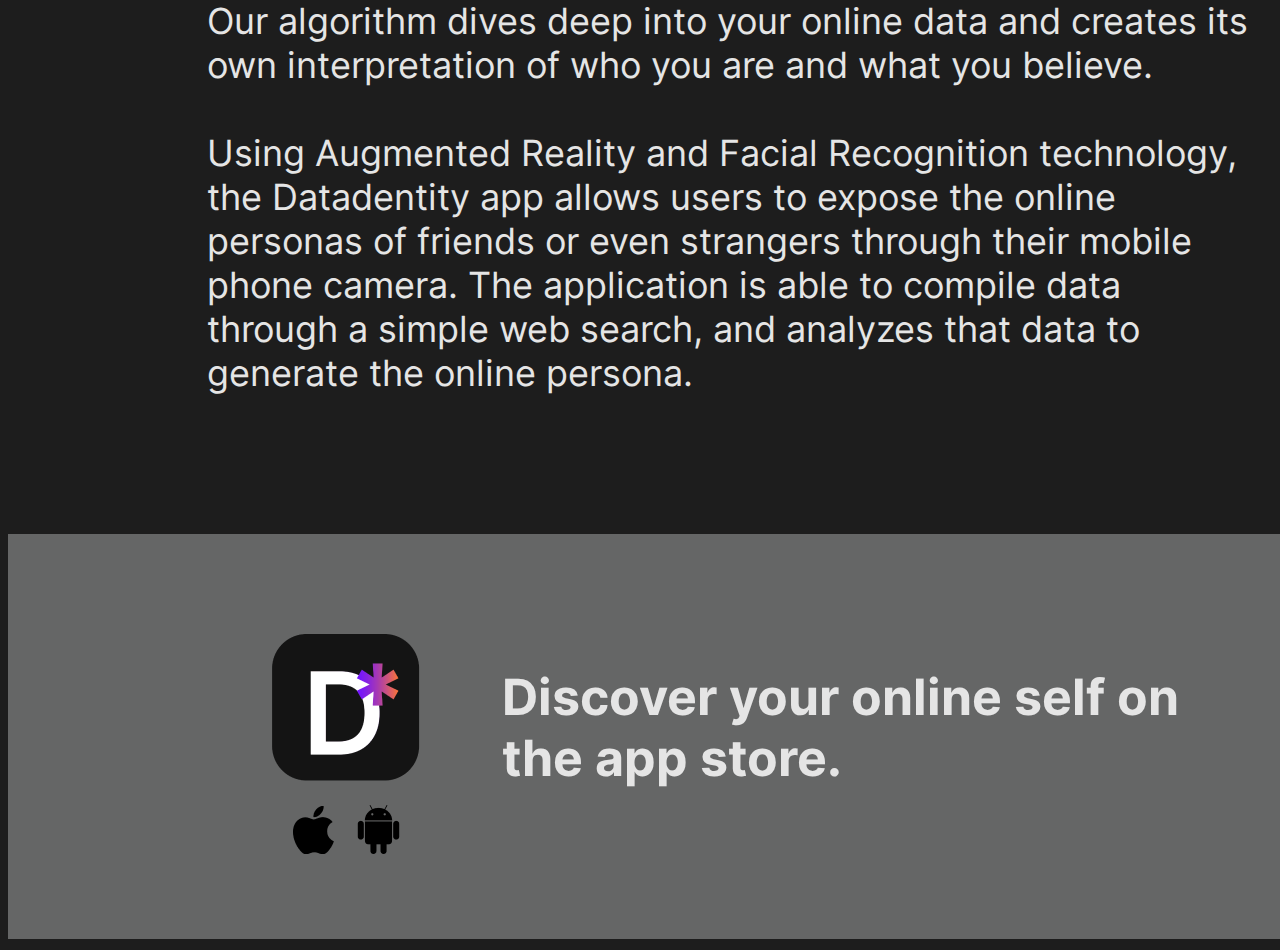
==== commit 8438360b: "Update index.html" ====
--- a/index.html
+++ b/index.html
@@ -18,7 +18,7 @@
             <img src="scroll.png" height=40>
         </div>
 <p class="marquee">
-  <span> WHO ARE YOU TO US? WHO AM I TO YOU? WHO ARE WE TO EACH OTHER? WHO ARE YOU TO US? WHO AM I TO YOU? WHO ARE WE TO EACH OTHER? WHO ARE YOU TO US? WHO AM I TO YOU? WHO ARE WE TO EACH OTHER? WHO ARE YOU TO US? WHO AM I TO YOU? WHO ARE WE TO EACH OTHER? -&nbsp;</span>
+  <span> WHO ARE YOU TO US? WHO AM I TO YOU? WHO ARE WE TO EACH OTHER? WHO ARE YOU TO US?&nbsp;</span>
 </p>
 
 <div id="video">
@@ -29,12 +29,10 @@
 
 
 <div id="bodytext1">
-    <div id=vidtext>
             <p>With data systems being a part of our everyday life, DataDentity is a participatory project 
                 that explores the nature of digital privacy and identity. Our app collects data and shares 
                 it in a playful, satirical manner to create an experience for users 
                 and offer a lens in regards to how you are percieved in the online world.</p>
-    </div>
 </div>
 
 <div id="vidlogo">
@@ -58,8 +56,7 @@
         <h1>Meet your online avatar.</h1>
         <p>What does your online avator look like? Click the button below to experience an alternate version of yourself based on your Internet habits and social media use.</p>
         <a  href="page2.html" class="button outlinedbutton">Show My Avatar</a>  
-    </div>
-            
+    </div>          
 </div>
 
 
@@ -68,24 +65,20 @@
          of themselves and others. Our algorithm dives deep into your online data and creates its 
          own interpretation of who you are and what you believe. <br><br>
 
-        Using augmented reality and facial recognition tech, the Datadentity app allows users to 
+        Using Augmented Reality and Facial Recognition technology, the Datadentity app allows users to 
         expose the online personas of friends or even strangers through their mobile phone camera. 
-        It compiles data through a web search and analyzes that data to generate the online persona.</p>
+        The application is able to compile data through a simple web search, and analyzes that data to generate the online persona.</p>
 </div>
-
+       
 
 <div id="greybox">
     <div id="appImage">
-        <img src="appimage.png" width=150 height=200>
+        <img src="appimage.png" width=153 height=220>
      </div>
     <div id="apptext">
-        <h1>Discover your online self on the app store.</h1>
+        <h1 style="width: 683px;">Discover your online self on the app store.</h1>
     </div>
 </div>
 
-<!-- <div id="footer">
-        <img src="logo.png" width=200 height=150>
-    </div> -->
-
     </body>
 </html>
--- a/stylesupdated.css
+++ b/stylesupdated.css
@@ -22,7 +22,7 @@
   margin: 0 auto;
   white-space: nowrap;
   
-  width: 1630px;
+  width: 1440px;
   height: 121px;
  
   top: 831px;
@@ -34,7 +34,7 @@
 
 .marquee span {
   display: inline-block;
-  padding-left: 100%;
+  padding-left:0%;
   animation: marquee 28s linear infinite;
   font-family: inter-bold;
   color: #FD7535;
@@ -57,14 +57,18 @@
   body{
       background-color: #1D1D1D;
   }
+
+
   a {
     text-decoration: none;
-
-  }
+  }
+
 
   div {
     display: block;
   }
+
+
   .button {
       font-family: inter-regular;
       font-size: 30px;
@@ -75,6 +79,7 @@
         display: inline-block;
         margin: 4px 2px;
   }
+
 
 .navbutton {
 	border: 4px solid #E1E1E1;
@@ -87,6 +92,8 @@
 	left: 1016px;
 	top: 41px;
 }
+
+
 .outlinedbutton {
 	border: 4px solid #E1E1E1;
 	border-radius: 100px;
@@ -95,6 +102,8 @@
   line-height: 55px;
   height: 55px;
 }
+
+
 .purplebutton {
 	border-radius: 100px;
 	background: #7215FE;
@@ -104,59 +113,96 @@
 	left: 513px;
 	top: 554px;
 }
-  h1{
-	font-family: inter-bold;
-	font-style: normal;
-	font-size: 50px;
-	line-height: 61px;
-	color: #E5E5E5;
-}
-
-p{
-  font-family: inter-regular;
-font-style: normal;
-font-weight: 500;
-font-size: 36px;
-line-height: 44px;
-color: #E5E5E5;
-}
+
+
+h1{
+font-family: inter-bold;
+font-style: normal;
+font-size: 50px;
+line-height: 61px;
+color: #E5E5E5;
+}
+
 
 .navBar {
     overflow: hidden;
     padding-bottom: 20px;
-     left: 66px;
-top: 27px;
+	left: 66px;
+	top: 27px;
   }
   
+
 .navBar a {
     float:left;
-  
-}
+}
+
 
 #bodytext1 {
 	font-family: inter-regular;
-	font-style: normal;
-	font-weight: 500;
-	font-size: 36px;
-	line-height: 44px;
-	color: #E5E5E5;
-}
+font-style: normal;
+font-weight: 500;
+font-size: 36px;
+line-height: 44px;
+color: #E5E5E5;
+	padding-left: 75px;
+	padding-right: 75px;
+	padding-bottom: 75px;
+	text-align: center;
+}
+
+
 #bodytext2 {
 	font-family: inter-regular;
-	font-style: normal;
-	font-weight: 500;
-	font-size: 36px;
-	line-height: 44px;
-	color: #E5E5E5;
-}
+font-style: normal;
+font-weight: 500;
+font-size: 36px;
+line-height: 44px;
+color: #E5E5E5;
+	position: relative;
+	width: 1041px;
+	height: 453px;
+	margin-left: 199px;
+	margin-right: 200px;
+	margin-top: 150px;
+	margin-bottom: 170px;
+	text-align: left;
+}
+
+
 #bodytext3 {
 	font-family: inter-regular;
-	font-style: normal;
-	font-weight: 500;
-	font-size: 26px;
-	line-height: 44px;
-	color: #E5E5E5;
-}
+font-style: normal;
+font-weight: 500;
+font-size: 36px;
+line-height: 44px;
+color: #E5E5E5;
+position:relative;
+width: 1015px; 
+height: 151px;
+left: 180px;
+text-align: center;
+padding-bottom:80px;
+
+}
+#complete {
+font-family: inter-bold;
+font-style: normal;
+font-size: 24px;
+line-height: 29px;
+color: #FD7535;	
+}
+
+
+#caption {
+font-family: inter-regular;
+font-style: normal;
+font-weight: 500;
+font-size: 24px;
+line-height: 44px;
+color: #E5E5E5;
+}
+
+
 #scrollImage {
     margin-left: auto;
     margin-right: auto;
@@ -165,23 +211,19 @@
 	left: 100px;
 }
 
+
 #video {
-	display: block;
-  margin: 0 auto;
-  width: 1098px;
-	height: 618px;
-
+  margin-left: 270px;
+  height: 618px;
 }
 
 .purplebox {
-
   width: 1440px;
   height: 650px;
-  /* top: 2427px; */
   background-color: #7215FE;
   flex-direction: row;
-}
-
+	padding-bottom: 20px;
+}
 
 
   #generatebutton {
@@ -195,29 +237,23 @@
     padding:15px;
     display: block;
     margin: 0 auto;
-
-}
-
-#caption {
-  font-family: inter-regular;
-	font-style: normal;
-	font-weight: 500;
-	font-size: 22px;
-	line-height: 44px;
-	color: #E5E5E5;
-}
+}
+
 
 #avatar1 {
   z-index: 1;
   position: absolute;
 }
+
+
 #avatar2 {
   z-index: 2;
   margin-left:280px;
   position:relative;
-  top:150px;
- 
-}
+  top:150px; 
+}
+
+
 #avatar3 {
   z-index: 3;
   margin-left: 35px;
@@ -225,66 +261,72 @@
   top: 50px;
 }
 
-#vidtext {
-  float:left;
-  padding-left: 75px;
-}
 
 #vidlogo {
     position: relative;
     text-align: center;
-
-}
-
+	padding-bottom: 200px;
+}
 
 
 #avatartext {
-  position:relative;
+	font-family: inter-regular;
+font-style: normal;
+font-weight: 500;
+font-size: 36px;
+line-height: 44px;
+color: #E5E5E5;
+ position:relative;
   margin-left:700px;
   top:120px;
   padding-right: 100px;
-
-}
+}
+
 
 #pics {
   position:relative;
   float:left;
-  bottom:-30px;
-  
-}
+  margin-top:30px;  
+}
+
 
 #greybox {
   position: relative;
-  background-color: grey;
+  background-color: #656666;
   width: 1440px;
-  height: 240px;
-
-}
+  height: 405px;
+
+}
+
 
 #apptext {
+	font-family: inter-regular;
+font-style: normal;
+font-weight: 500;
+font-size: 36px;
+line-height: 44px;
+color: #E5E5E5;
   float:right;
- position:relative;
- padding-right: 75px;
- padding-top:60px;
-
-
-
-}
+  position: relative;
+  margin-left:76px;
+  padding-top: 100px;
+  padding-right:263px;
+    
+}
+
 
 
 #appImage {
-  float:left;
-  position: relative;
-  padding-left: 75px;
-  padding-top:20px;
-}
-
-
+float:left;
+position: relative;
+padding-top: 100px;
+padding-bottom: 92px;
+padding-left:264px;
+
+}
 
 .footer {
   position:fixed;
   bottom: 0;
   width: 100%;
   }
-
-  
